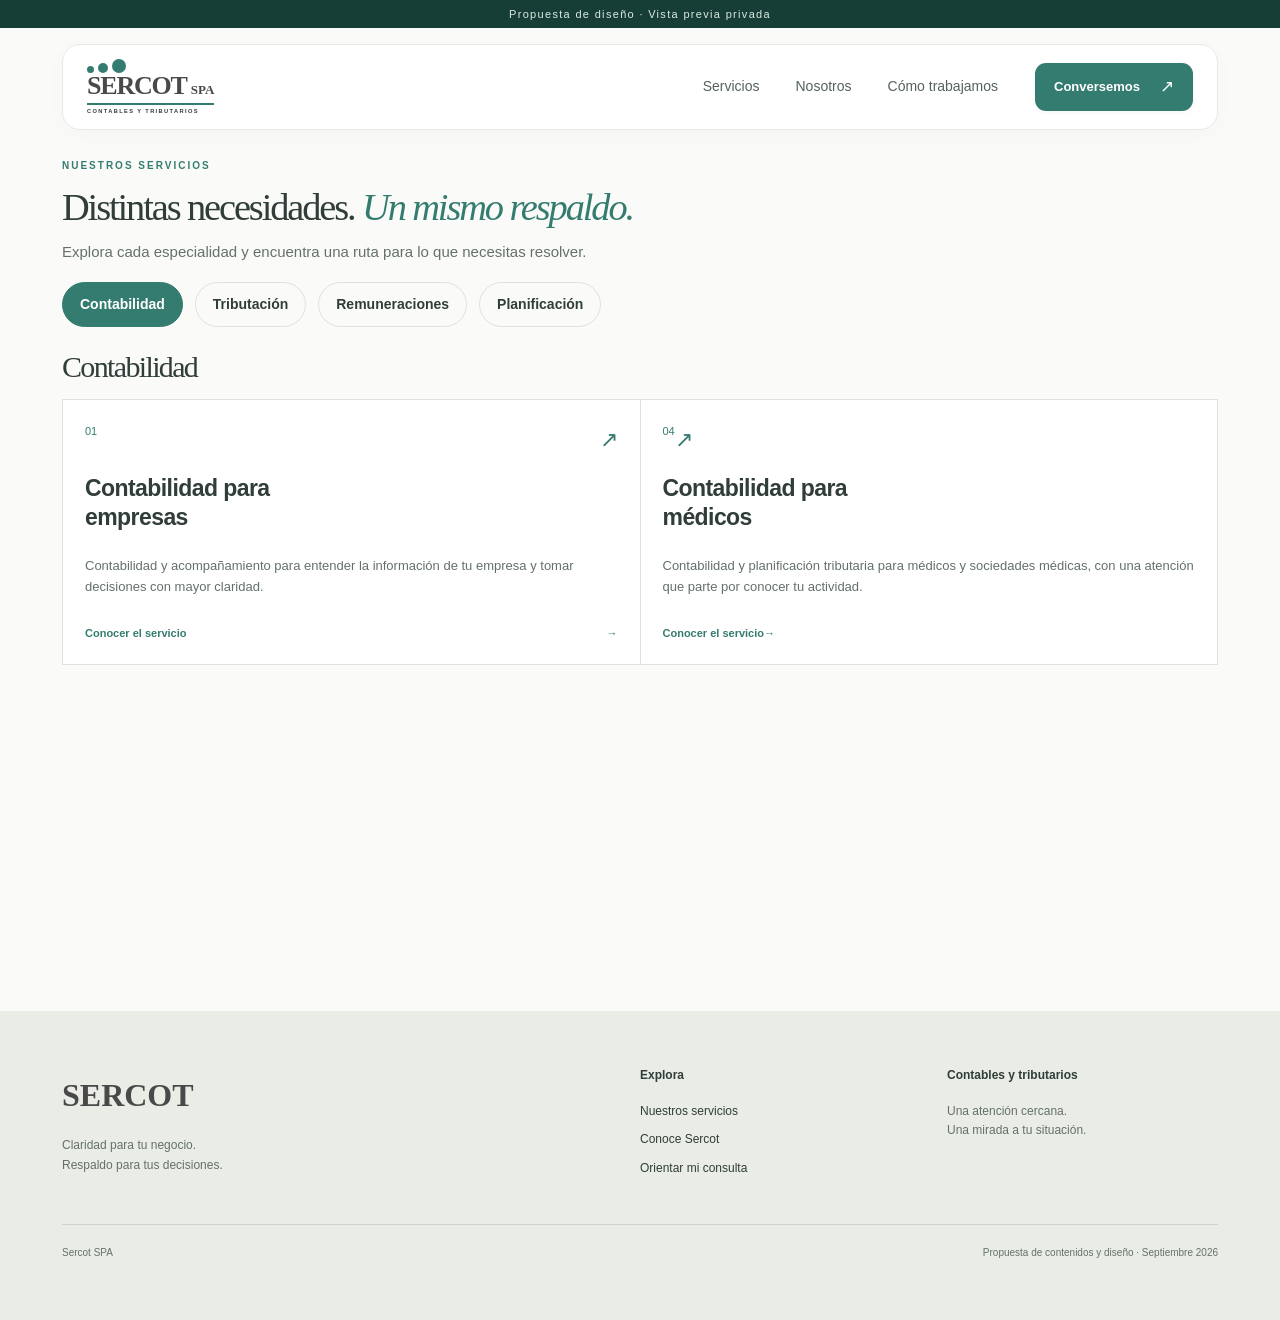
==== web/servicios/index.html @ 1aceff40 "Sitio Sercot SPA" ====
<!doctype html><html lang="es-CL"><head><meta charset="utf-8"><meta name="viewport" content="width=device-width,initial-scale=1"><meta name="robots" content="noindex,nofollow"><title>Servicios | Sercot</title><meta name="description" content="Explora los servicios contables y tributarios de Sercot para empresas, médicos y negocios de reciclaje."><meta name="theme-color" content="#357c70"><link rel="stylesheet" href="../assets/style.css?v=12"><script src="../assets/app.js?v=12" defer></script></head><body>
<a class="skip" href="#contenido">Saltar al contenido</a><div class="preview">Propuesta de diseño · Vista previa privada</div>
<header><a class="brand" href="../index.html" aria-label="Sercot, inicio"><span class="brand-dots" aria-hidden="true"><i></i><i></i><i></i></span><strong>SERCOT<span>SPA</span></strong><small>CONTABLES Y TRIBUTARIOS</small></a><button class="menu-toggle" aria-expanded="false" aria-controls="navigation">Menú <span>☰</span></button><nav id="navigation" aria-label="Navegación principal"><a href="../servicios/index.html">Servicios</a><a href="../nosotros.html">Nosotros</a><a href="../index.html#como-trabajamos">Cómo trabajamos</a><a class="button small" href="../contacto.html">Conversemos <span aria-hidden="true">↗</span></a></nav></header>
<main id="contenido"><section class="wrap section catalog-intro"><p class="eyebrow">NUESTROS SERVICIOS</p><h1>Distintas necesidades.<br><em>Un mismo respaldo.</em></h1><p class="lead narrow">Explora cada especialidad y encuentra una ruta para lo que necesitas resolver.</p><nav class="category-links" aria-label="Explorar por área"><a href="#contabilidad">Contabilidad</a><a href="#tributacion">Tributación</a><a href="#remuneraciones">Remuneraciones</a><a href="#planificacion">Planificación</a></nav></section><section class="wrap category-section" id="contabilidad"><h2>Contabilidad</h2><div class="service-grid"><a class="service-card" href="contabilidad-empresas.html"><span class="card-num">01 <span>↗</span></span><h3>Contabilidad para empresas</h3><p>Contabilidad y acompañamiento para entender la información de tu empresa y tomar decisiones con mayor claridad.</p><span class="card-link">Conocer el servicio <span>→</span></span></a><a class="service-card" href="contabilidad-medicos.html"><span class="card-num">04 <span>↗</span></span><h3>Contabilidad para médicos</h3><p>Contabilidad y planificación tributaria para médicos y sociedades médicas, con una atención que parte por conocer tu actividad.</p><span class="card-link">Conocer el servicio <span>→</span></span></a></div></section><section class="wrap category-section" id="tributacion"><h2>Tributación</h2><div class="service-grid"><a class="service-card" href="operacion-renta.html"><span class="card-num">03 <span>↗</span></span><h3>Operación renta</h3><p>Preparación y acompañamiento en el proceso anual de renta de empresas y socios.</p><span class="card-link">Conocer el servicio <span>→</span></span></a><a class="service-card" href="devolucion-iva-cambio-sujeto.html"><span class="card-num">05 <span>↗</span></span><h3>Devolución de IVA por cambio de sujeto</h3><p>Revisión de antecedentes y gestión de solicitudes de devolución de IVA por cambio de sujeto ante el SII.</p><span class="card-link">Conocer el servicio <span>→</span></span></a><a class="service-card" href="devolucion-iva-exportador.html"><span class="card-num">06 <span>↗</span></span><h3>Devolución de IVA exportador</h3><p>Acompañamiento especializado para evaluar y gestionar solicitudes de devolución de IVA exportador.</p><span class="card-link">Conocer el servicio <span>→</span></span></a><a class="service-card" href="asesoria-tributaria.html"><span class="card-num">09 <span>↗</span></span><h3>Asesoría tributaria puntual</h3><p>Una instancia para revisar tu situación, ordenar tus preguntas y entender las alternativas que conviene evaluar.</p><span class="card-link">Conocer el servicio <span>→</span></span></a></div></section><section class="wrap category-section" id="remuneraciones"><h2>Remuneraciones</h2><div class="service-grid"><a class="service-card" href="remuneraciones.html"><span class="card-num">02 <span>↗</span></span><h3>Remuneraciones y gestión laboral</h3><p>Acompañamiento en remuneraciones y documentación laboral para la operación de tu empresa.</p><span class="card-link">Conocer el servicio <span>→</span></span></a></div></section><section class="wrap category-section" id="planificacion"><h2>Planificación</h2><div class="service-grid"><a class="service-card" href="organizacion-societaria.html"><span class="card-num">07 <span>↗</span></span><h3>Organización societaria y patrimonial</h3><p>Análisis de los aspectos contables, societarios y tributarios de tus empresas y de su organización a futuro.</p><span class="card-link">Conocer el servicio <span>→</span></span></a><a class="service-card" href="creacion-empresas.html"><span class="card-num">08 <span>↗</span></span><h3>Creación de empresas</h3><p>Acompañamiento para elegir una estructura societaria y organizar las gestiones de puesta en marcha de tu empresa.</p><span class="card-link">Conocer el servicio <span>→</span></span></a><a class="service-card" href="asesoria-tributaria.html"><span class="card-num">09 <span>↗</span></span><h3>Asesoría tributaria puntual</h3><p>Una instancia para revisar tu situación, ordenar tus preguntas y entender las alternativas que conviene evaluar.</p><span class="card-link">Conocer el servicio <span>→</span></span></a></div></section></main><footer><div><span class="footer-brand">SERCOT</span><p>Claridad para tu negocio.<br>Respaldo para tus decisiones.</p></div><div><h2>Explora</h2><a href="../servicios/index.html">Nuestros servicios</a><a href="../nosotros.html">Conoce Sercot</a><a href="../contacto.html">Orientar mi consulta</a></div><div><h2>Contables y tributarios</h2><p>Una atención cercana.<br>Una mirada a tu situación.</p></div><div class="footer-bottom">Sercot SPA <span>Propuesta de contenidos y diseño · Septiembre 2026</span></div></footer></body></html>
---- web/assets/style.css ----
:root{--green:#357c70;--dark:#173e36;--ink:#303d38;--gray:#494949;--cream:#f6f5ef;--line:#dce3dc;--muted:#64716a}*{box-sizing:border-box}html{scroll-behavior:smooth;scroll-padding-top:110px}body{margin:0;background:#fafbf8;color:var(--ink);font-family:Arial,Helvetica,sans-serif;font-size:16px;line-height:1.65}a{color:inherit;text-decoration:none}button,select{font:inherit}button,a,select,summary{touch-action:manipulation}a:focus-visible,button:focus-visible,summary:focus-visible,select:focus-visible{outline:3px solid #b68b3e;outline-offset:5px}img{display:block;max-width:100%;object-fit:cover}h1,h2,h3,p{margin-top:0}h1,h2{font-family:Georgia,'Times New Roman',serif;font-weight:400;letter-spacing:-.055em;line-height:1.06}h1{font-size:clamp(44px,5.5vw,79px);margin-bottom:28px}h2{font-size:clamp(35px,3.8vw,54px);margin-bottom:24px}h3{font-size:23px;letter-spacing:-.025em;line-height:1.25}em{font-weight:400;color:var(--green)}.wrap{max-width:1240px;margin:auto;padding-left:42px;padding-right:42px}.preview{background:var(--dark);color:#dceae2;font-size:11px;text-align:center;padding:5px;letter-spacing:.12em}.skip{position:absolute;top:-100px;left:20px;background:white;padding:16px;z-index:20}.skip:focus{top:10px}header{max-width:1360px;margin:auto;display:flex;align-items:center;justify-content:space-between;gap:24px;padding:24px 52px;border-bottom:1px solid var(--line)}.brand{display:block;position:relative;padding-top:18px;line-height:1}.brand strong{font-family:Georgia,serif;color:var(--gray);font-size:32px;letter-spacing:-1.5px}.brand strong span{font-size:16px;letter-spacing:0;margin-left:5px}.brand small{display:block;font-size:7px;font-weight:bold;letter-spacing:1.7px;margin-top:6px;border-top:3px solid var(--green);padding-top:5px}.brand-dots{position:absolute;top:0;display:flex;gap:5px;align-items:flex-end;height:17px}.brand-dots i{width:9px;height:9px;border-radius:50%;background:var(--green)}.brand-dots i:nth-child(2){width:13px;height:13px}.brand-dots i:nth-child(3){width:17px;height:17px}nav{display:flex;align-items:center;gap:32px;font-size:13px;font-weight:600}header nav>a:not(.button):hover,.text-link:hover{color:var(--green)}.button{display:inline-flex;align-items:center;justify-content:center;gap:24px;background:var(--green);color:white;border:1px solid transparent;border-radius:3px;padding:16px 22px;font-size:13px;font-weight:600;cursor:pointer;transition:background .2s,transform .2s}.button:hover{background:var(--dark);transform:translateY(-1px)}.button.small{padding:12px 18px}.menu-toggle{display:none}.hero{display:grid;grid-template-columns:1fr 1fr;gap:60px;padding-top:64px;padding-bottom:76px;align-items:center}.eyebrow{font-size:10px;font-weight:700;color:var(--green);letter-spacing:2px;margin-bottom:26px}.lead{font-size:17px;line-height:1.8;color:var(--muted);max-width:490px}.actions{display:flex;align-items:center;gap:24px;margin-top:32px}.text-link{font-size:13px;font-weight:700;border-bottom:1px solid var(--green);padding-bottom:5px}.hero-foot{font-size:9px;letter-spacing:1.5px;color:var(--muted);margin:40px 0 0}.hero-visual{position:relative;padding:0 0 28px 0}.hero-visual>img{width:100%;height:565px;border-radius:140px 3px 3px 3px;object-position:50% 50%;filter:saturate(.8)}.image-label{position:absolute;top:24px;right:18px;background:#fffdf6eb;padding:8px 13px;font-size:10px;border-radius:24px;display:flex;align-items:center;gap:7px}.dot{width:6px;height:6px;border-radius:50%;background:var(--green)}.visual-note{position:absolute;bottom:0;left:-26px;background:var(--dark);padding:23px 32px;color:white;box-shadow:0 12px 30px #18352c14;min-width:260px}.visual-note span{display:block;font-size:12px;color:#c4d9cb}.visual-note strong{font-family:Georgia,serif;font-size:27px;font-weight:400}.value-strip{border-top:1px solid var(--line);border-bottom:1px solid var(--line);display:flex;justify-content:space-evenly;gap:20px;padding:22px 30px;font-size:12px;color:var(--muted);letter-spacing:1px}.section{padding-top:88px;padding-bottom:88px}.section-head{display:flex;justify-content:space-between;align-items:end;margin-bottom:40px;gap:50px}.section-head>p{max-width:355px;color:var(--muted);font-size:15px}.section-head h2{margin-bottom:0}.service-grid{display:grid;grid-template-columns:repeat(3,1fr);border-left:1px solid var(--line);border-top:1px solid var(--line)}.service-card{padding:28px;border-right:1px solid var(--line);border-bottom:1px solid var(--line);display:flex;flex-direction:column;min-height:310px;background:#fff;transition:background .2s}.service-card:hover{background:#eef3ed}.card-num{display:flex;justify-content:space-between;color:var(--green);font-size:11px;margin-bottom:37px}.card-num>span{font-size:22px}.service-card h3{max-width:260px;font-size:23px}.service-card p{font-size:13px;color:var(--muted);margin-bottom:26px}.card-link{margin-top:auto;font-size:11px;font-weight:bold;color:var(--green);display:flex;justify-content:space-between}.approach{background:var(--dark);color:#fff;padding:80px 0}.approach-grid{display:grid;grid-template-columns:1fr 1fr;gap:90px}.approach .eyebrow{color:#bed3ad}.approach em{color:#b8d3b2}.approach p{color:#c2d2ca;font-size:14px}.approach .light{background:#e6ebd9;color:var(--dark);margin-top:20px}.steps{list-style:none;padding:0;margin:0}.steps li{display:flex;gap:28px;border-bottom:1px solid #48665b;padding:20px 0}.steps li>span{color:#9dba9d;font-size:12px;padding-top:3px}.steps h3{font-size:20px;margin-bottom:8px}.steps p{margin-bottom:8px}.about-teaser{display:grid;grid-template-columns:1fr 1fr;gap:70px;align-items:center}.about-teaser img{height:420px;width:100%;border-radius:3px}.about-teaser p:not(.eyebrow){color:var(--muted);font-size:15px}.closing{text-align:center;background:#edf1e7;padding-top:65px;padding-bottom:65px;margin-bottom:80px}.closing h2{max-width:700px;margin-left:auto;margin-right:auto}.closing .button{margin-top:12px}footer{background:#e9ede6;padding:58px max(42px,calc((100% - 1156px)/2));display:grid;grid-template-columns:2fr 1fr 1fr;gap:36px}.footer-brand{font-family:Georgia,serif;font-size:32px;color:var(--gray);font-weight:bold}.footer-bottom{grid-column:1/-1;border-top:1px solid #ccd6cd;padding-top:20px;display:flex;justify-content:space-between;font-size:10px;color:var(--muted)}footer h2{font-family:Arial,sans-serif;font-size:12px;letter-spacing:0;font-weight:bold;margin-bottom:20px}footer a{display:block;margin-bottom:9px;font-size:12px}footer p{font-size:12px;color:var(--muted);margin-top:14px}.narrow{max-width:700px;margin-bottom:45px}.service-hero{padding-top:35px;padding-bottom:80px;border-bottom:1px solid var(--line)}.breadcrumb{display:block;font-size:11px;color:var(--muted);margin-bottom:55px}.service-hero h1{max-width:920px}.service-hero .lead{max-width:660px}.service-hero .button{margin-top:20px}.service-details{display:grid;grid-template-columns:1.4fr 1fr;gap:90px;padding-top:75px}.checklist{list-style:none;padding:0}.checklist li{padding:17px 0;border-bottom:1px solid var(--line);font-size:15px;display:flex;gap:20px}.checklist span{color:var(--green)}aside{background:#edf1e7;padding:36px;align-self:start}aside p{font-size:14px;color:var(--muted)}aside h3{font-family:Georgia,serif;font-size:29px;font-weight:400}.aside-note{border-top:1px solid #cbd7c9;padding-top:20px;font-size:12px}.faq{max-width:950px}details{border-top:1px solid var(--line);border-bottom:1px solid var(--line);padding:22px 0}summary{cursor:pointer;font-weight:600;padding-right:20px}details p{margin:20px 0 0;color:var(--muted)}.related{padding-top:0}.related-grid{display:grid;grid-template-columns:1fr 1fr;gap:22px}.related-grid a{border:1px solid var(--line);padding:28px}.related-grid span{color:var(--green);font-size:13px}.about-wide{width:100%;height:530px;object-position:50% 40%;margin-top:50px}.about-columns{display:grid;grid-template-columns:1fr 1fr;gap:60px;padding-top:0}.about-columns p{color:var(--muted)}.contact-grid{display:grid;grid-template-columns:1fr 1fr;gap:70px;align-items:start;min-height:660px}.contact-note{border-left:2px solid var(--green);padding-left:20px;margin-top:35px;max-width:450px}.contact-note strong{font-size:12px}.contact-note p{font-size:12px;color:var(--muted)}.guide{background:white;border:1px solid var(--line);padding:38px}.guide-label{font-size:10px;color:var(--green);letter-spacing:1.5px}.guide h2{font-size:35px;margin-top:25px}.guide label{display:block;font-size:12px;font-weight:600;margin-bottom:8px}.guide select{width:100%;padding:14px 10px;background:#fafbf8;border:1px solid #b6c9be;border-radius:3px;font-size:13px;min-height:48px}.guide button{width:100%;margin-top:18px}.guide-foot{font-size:11px;color:var(--muted);margin-top:20px;margin-bottom:0}#guide-result:not(:empty){padding:20px;background:#edf1e7;margin-top:24px;font-size:14px}#guide-result a{display:block;text-decoration:underline;color:var(--green);margin-top:12px}#guide-result p{margin-bottom:0}#guide-result h3{font-size:19px}
@media(min-width:1100px){.service-grid>.service-card:last-child{grid-column:span 3;min-height:210px;display:grid;grid-template-columns:65px 1fr 1fr;gap:25px;align-items:start}.service-card:last-child .card-link{grid-column:2/4;max-width:240px;width:100%}}
@media(max-width:900px){header{padding:22px 28px}nav{gap:17px}.wrap{padding-left:28px;padding-right:28px}.hero{gap:32px}.hero-visual>img{height:490px}.actions{flex-wrap:wrap}.service-grid{grid-template-columns:repeat(2,1fr)}.approach-grid{gap:45px}.about-teaser{gap:40px}.contact-grid{gap:35px}.service-details{gap:40px}.visual-note{left:-10px;min-width:230px}}
@media(max-width:650px){html{scroll-padding-top:20px}header{position:relative;padding:18px 22px}.preview{font-size:9px}.brand strong{font-size:28px}.brand small{font-size:6px}.menu-toggle{display:flex;gap:12px;align-items:center;background:transparent;border:1px solid var(--line);padding:10px 13px;font-size:12px}nav{display:none;position:absolute;top:100%;left:0;right:0;z-index:10;background:#fafbf8;padding:24px;border-bottom:1px solid var(--line);box-shadow:0 15px 20px #173e3610}nav.open{display:flex;flex-direction:column;align-items:stretch;gap:20px}.wrap{padding-left:23px;padding-right:23px}.hero{grid-template-columns:1fr;padding-top:42px;padding-bottom:45px;gap:32px}.hero h1{font-size:57px}.eyebrow{font-size:9px;letter-spacing:1.6px;margin-bottom:22px}.lead{font-size:15px}.hero-foot{margin-top:25px}.hero-visual{padding-bottom:24px}.hero-visual>img{height:390px;border-radius:95px 3px 3px 3px;object-position:50% 45%}.visual-note{left:12px;padding:17px 23px}.visual-note strong{font-size:25px}.image-label{right:10px;top:15px;font-size:9px}.value-strip{display:grid;grid-template-columns:1fr 1fr;text-align:center;gap:13px;font-size:10px}.section{padding-top:56px;padding-bottom:56px}.section-head{display:block;margin-bottom:30px}.section-head>p{margin-top:24px}.service-grid{grid-template-columns:1fr}.service-card{min-height:260px;padding:24px}.card-num{margin-bottom:23px}.service-card h3{max-width:none}.approach{padding:55px 0}.approach-grid,.about-teaser,.service-details,.about-columns,.contact-grid{grid-template-columns:1fr;gap:36px}.about-teaser img{height:310px}.closing{margin:0 16px 55px;padding:43px 22px}footer{padding:40px 23px;grid-template-columns:1fr 1fr;gap:30px}footer>div:first-child{grid-column:1/-1}.footer-bottom{display:block}.footer-bottom span{display:block;margin-top:10px}.service-hero{padding-top:25px;padding-bottom:45px}.breadcrumb{margin-bottom:34px;font-size:10px}.service-hero h1{font-size:46px}.service-details{padding-top:45px}.related-grid{grid-template-columns:1fr}.about-wide{height:330px;margin-top:30px}.about-columns{padding-top:0}.contact-grid h1{font-size:49px}.guide{padding:25px}.guide h2{font-size:32px}.contact-grid{padding-bottom:60px}.actions{gap:20px}.button{padding:15px 18px}.related{padding-top:0}}
@media(prefers-reduced-motion:reduce){html{scroll-behavior:auto}*{transition:none!important}}

/* Compact navigation proposal: shared across the site. */
header{position:sticky;top:12px;z-index:15;max-width:1156px;min-height:84px;margin:16px auto 0;padding:14px 24px;gap:28px;background:rgba(255,255,255,.94);backdrop-filter:blur(16px);border:1px solid #e4eae4;border-radius:18px;box-shadow:0 4px 20px #173e3606;font-family:'Segoe UI',Arial,sans-serif}
header .brand{flex-shrink:0;padding-top:14px}
header .brand strong{font-size:26px;letter-spacing:-1.2px}
header .brand strong span{font-size:13px;margin-left:4px}
header .brand small{font-size:5.7px;letter-spacing:1.38px;margin-top:4px;border-top-width:2px;padding-top:4px}
header .brand-dots{height:14px;gap:4px}
header .brand-dots i{width:7px;height:7px}
header .brand-dots i:nth-child(2){width:10px;height:10px}
header .brand-dots i:nth-child(3){width:14px;height:14px}
header nav{gap:6px;font-size:14px;font-weight:500;line-height:1.4}
header nav>a:not(.button){padding:12px 15px;border-radius:10px;color:#55635c;transition:background .18s,color .18s}
header nav>a:not(.button):hover,header nav>a[aria-current="page"]{background:#f0f5ef;color:#245d52}
header nav .button.small{min-height:44px;padding:11px 18px;margin-left:16px;border-radius:11px;font-size:13px;font-weight:600;gap:20px;box-shadow:0 2px 4px #173e360a}
header nav .button span{font-size:17px;font-weight:400}
@media(max-width:1200px){header{margin-left:28px;margin-right:28px}}
@media(max-width:850px){header{padding:13px 18px;gap:16px}header nav{gap:0;font-size:12px}header nav>a:not(.button){padding:12px 10px}header nav .button.small{margin-left:8px;padding:11px 13px;gap:12px}}
@media(max-width:700px){header{top:8px;min-height:74px;margin:10px 14px 0;padding:11px 15px;border-radius:15px;gap:14px}header .menu-toggle{display:flex;align-items:center;gap:12px;min-height:44px;border:1px solid #e1e8df;border-radius:10px;padding:9px 13px;background:#f7f9f4;color:var(--dark);font-size:12px}header nav{display:none;position:absolute;top:calc(100% + 8px);left:0;right:0;padding:12px;background:#fff;border:1px solid #e4eae4;border-radius:15px;box-shadow:0 12px 28px #173e3612;font-size:14px}header nav.open{display:flex;flex-direction:column;align-items:stretch;gap:4px}header nav>a:not(.button){padding:14px}header nav .button.small{margin:6px 0 0;padding:13px 16px}.hero{padding-top:40px}}
/* Consultation journey: preserve the selected service and move forward. */
[hidden]{display:none!important}.journey-steps{font-size:11px;color:var(--green);letter-spacing:.2px;padding-bottom:16px;border-bottom:1px solid var(--line);margin-bottom:22px}.guide #guide-result:not(:empty){background:transparent;padding:0;margin-top:22px}.chosen-service{padding:18px;background:#edf1e7;border-radius:10px;margin-bottom:26px}.chosen-service small,.consultation-summary small{display:block;font-size:9px;letter-spacing:1.2px;color:var(--green);margin-bottom:6px}.chosen-service strong{display:block;font-size:16px;line-height:1.4}.guide button.secondary-action{display:block;background:transparent;border:0;padding:5px 0;color:var(--green);width:auto;font-size:12px;text-decoration:underline;cursor:pointer;margin-top:12px}.guide .field-help{font-size:13px;color:var(--muted);margin-bottom:12px;line-height:1.6}.guide textarea{display:block;width:100%;resize:vertical;min-height:150px;border:1px solid #b6c9be;border-radius:8px;background:#fafbf8;padding:14px;font:inherit;font-size:14px;line-height:1.6;color:var(--ink)}.guide textarea:focus-visible{outline:3px solid #b68b3e;outline-offset:3px}.consultation-summary{padding:22px;border:1px solid var(--line);border-radius:10px}.consultation-summary p{white-space:pre-wrap;overflow-wrap:anywhere}.guide .delivery-note{font-size:12px;margin-top:20px;color:var(--muted)}.copy-status{font-size:12px;color:var(--green);margin-top:12px}
.guide input{display:block;width:100%;min-height:48px;border:1px solid #b6c9be;border-radius:8px;background:#fafbf8;padding:12px 14px;font:inherit;font-size:15px;color:var(--ink);margin-bottom:22px}.guide input:focus-visible{outline:3px solid #b68b3e;outline-offset:3px}.chosen-service p{font-size:13px;white-space:pre-wrap;overflow-wrap:anywhere;margin-top:12px}.journey-steps{line-height:1.8}
.guide .welcome-copy{font-size:15px;line-height:1.75;color:var(--muted);margin-bottom:26px}.situation-options{border:0;padding:0;margin:0 0 20px;min-width:0}.situation-options legend{font-weight:600;font-size:15px;margin-bottom:14px}.guide .situation-option{display:flex;align-items:center;gap:12px;border:1px solid #d6e1d7;border-radius:12px;padding:15px;margin-bottom:10px;cursor:pointer;font-weight:500;font-size:14px;transition:background .2s,border-color .2s;background:#fff}.guide .situation-option:hover{background:#f5f8f0;border-color:var(--green)}.guide .situation-option:has(input:checked){background:#edf4e9;border-color:var(--green);box-shadow:inset 0 0 0 1px var(--green)}.guide .situation-option input{width:17px;height:17px;min-height:0;padding:0;margin:0;flex-shrink:0;accent-color:var(--green)}.option-arrow{margin-left:auto;color:var(--green)}.situation-guidance:empty{display:none}.situation-guidance{border-left:3px solid var(--green);padding:12px 16px;background:#f3f6ee;font-size:13px;line-height:1.7;margin-bottom:25px}.guide:has(.welcome-copy) h2{font-size:32px;line-height:1.15;letter-spacing:-.035em}.guide:has(.welcome-copy) .chosen-service{padding:12px 16px}.guide:has(.welcome-copy) .chosen-service strong{font-size:13px}.guide:has(.welcome-copy) .field-help{display:none}.guide:has(.welcome-copy) textarea{min-height:100px}.guide:has(.welcome-copy) .guide-label{display:none}@media(max-width:650px){.guide:has(.welcome-copy) h2{font-size:29px}.guide .situation-option{padding:14px 12px;font-size:13px}}
.guide h2{scroll-margin-top:120px}
/* Explicit category navigation and hero action */
nav.value-strip{position:static;display:grid;grid-template-columns:repeat(4,1fr);gap:8px;padding:14px max(24px,calc((100% - 1156px)/2));background:transparent;box-shadow:none;font-size:14px;letter-spacing:0;font-weight:500}
.value-strip a{display:flex;align-items:center;justify-content:space-between;gap:12px;padding:16px;border-radius:10px;transition:background .2s,color .2s}
.value-strip a:hover,.value-strip a:focus-visible{background:#e8f0e9;color:var(--dark)}
.value-strip a span{color:var(--green)}
.visual-note-link{display:flex;justify-content:space-between;align-items:center;gap:24px;margin-top:15px;padding-top:12px;border-top:1px solid #718f81;font-size:13px;text-decoration:underline;text-underline-offset:4px}
.visual-note-link:hover{color:#d8edc9}.visual-note-link span{font-size:18px;color:inherit}
nav.category-links{position:static;display:flex;flex-wrap:wrap;gap:12px;background:transparent;box-shadow:none;padding:0;border:0}
.category-links a{padding:10px 17px;border:1px solid var(--line);border-radius:24px;font-size:14px}.category-links a:hover{background:#e8f0e9}
.category-section{padding-bottom:64px;scroll-margin-top:120px}
@media(max-width:650px){nav.value-strip{grid-template-columns:1fr 1fr;padding:12px 16px;gap:4px;font-size:13px}.value-strip a{padding:13px 10px}.category-section{scroll-margin-top:30px}.category-links a{font-size:13px}}
.category-section[hidden]{display:none}
.category-links a[aria-current="true"]{background:var(--green);border-color:var(--green);color:white}
.category-links{scroll-margin-top:120px}

.need-options{display:grid;gap:12px}.need-options button{text-align:left;display:flex;justify-content:space-between;align-items:center;width:100%;margin:0;padding:18px;border:1px solid #cbd9cf;border-radius:12px;background:#fafbf8;color:#173e36;font:inherit;cursor:pointer}.need-options button:hover{background:#e8f0e9}.need-options small{display:block;font-size:12px;color:#64716a;margin-top:4px}.compare-link{display:block;margin-top:22px;text-decoration:underline;font-size:13px}

/* Keep the first service choices visible on arrival. */
.catalog-intro{padding-top:28px;padding-bottom:24px}.catalog-intro .eyebrow{margin-bottom:12px}.catalog-intro h1{font-size:clamp(30px,3vw,42px);line-height:1.12;margin-bottom:12px}.catalog-intro h1 br{display:none}.catalog-intro h1 em:before{content:" "}.catalog-intro .lead{font-size:15px;line-height:1.5;margin-bottom:18px;max-width:760px}.category-section h2{font-size:30px;margin-bottom:16px}.category-section .service-card{min-height:245px;padding:22px}.category-section .card-num{margin-bottom:16px}@media(max-width:650px){.catalog-intro{padding-top:24px;padding-bottom:20px}.catalog-intro h1{font-size:30px}.category-section .service-card{min-height:220px}}

.category-section .service-grid{grid-template-columns:repeat(2,minmax(0,1fr))}.category-section .service-grid>.service-card:last-child{grid-column:auto;display:flex;min-height:245px;gap:0}.category-section .service-card:last-child .card-link{max-width:none;width:auto}@media(max-width:650px){.category-section .service-grid{grid-template-columns:1fr}}

/* Preserve contrast in every category interaction state. */
nav.category-links>a[aria-current="true"],nav.category-links>a[aria-current="true"]:hover,nav.category-links>a[aria-current="true"]:focus-visible{color:#fff;background:#357c70;border-color:#357c70}
nav.category-links>a[aria-current="true"]:hover{background:#245d52;border-color:#245d52}
nav.category-links>a:not([aria-current="true"]):hover{color:#173e36;background:#e8f0e9}

/* Reserve the catalog area so shorter categories do not pull the page upward. */
.category-section{min-height:660px}.category-section .service-grid{grid-auto-rows:minmax(265px,auto)}
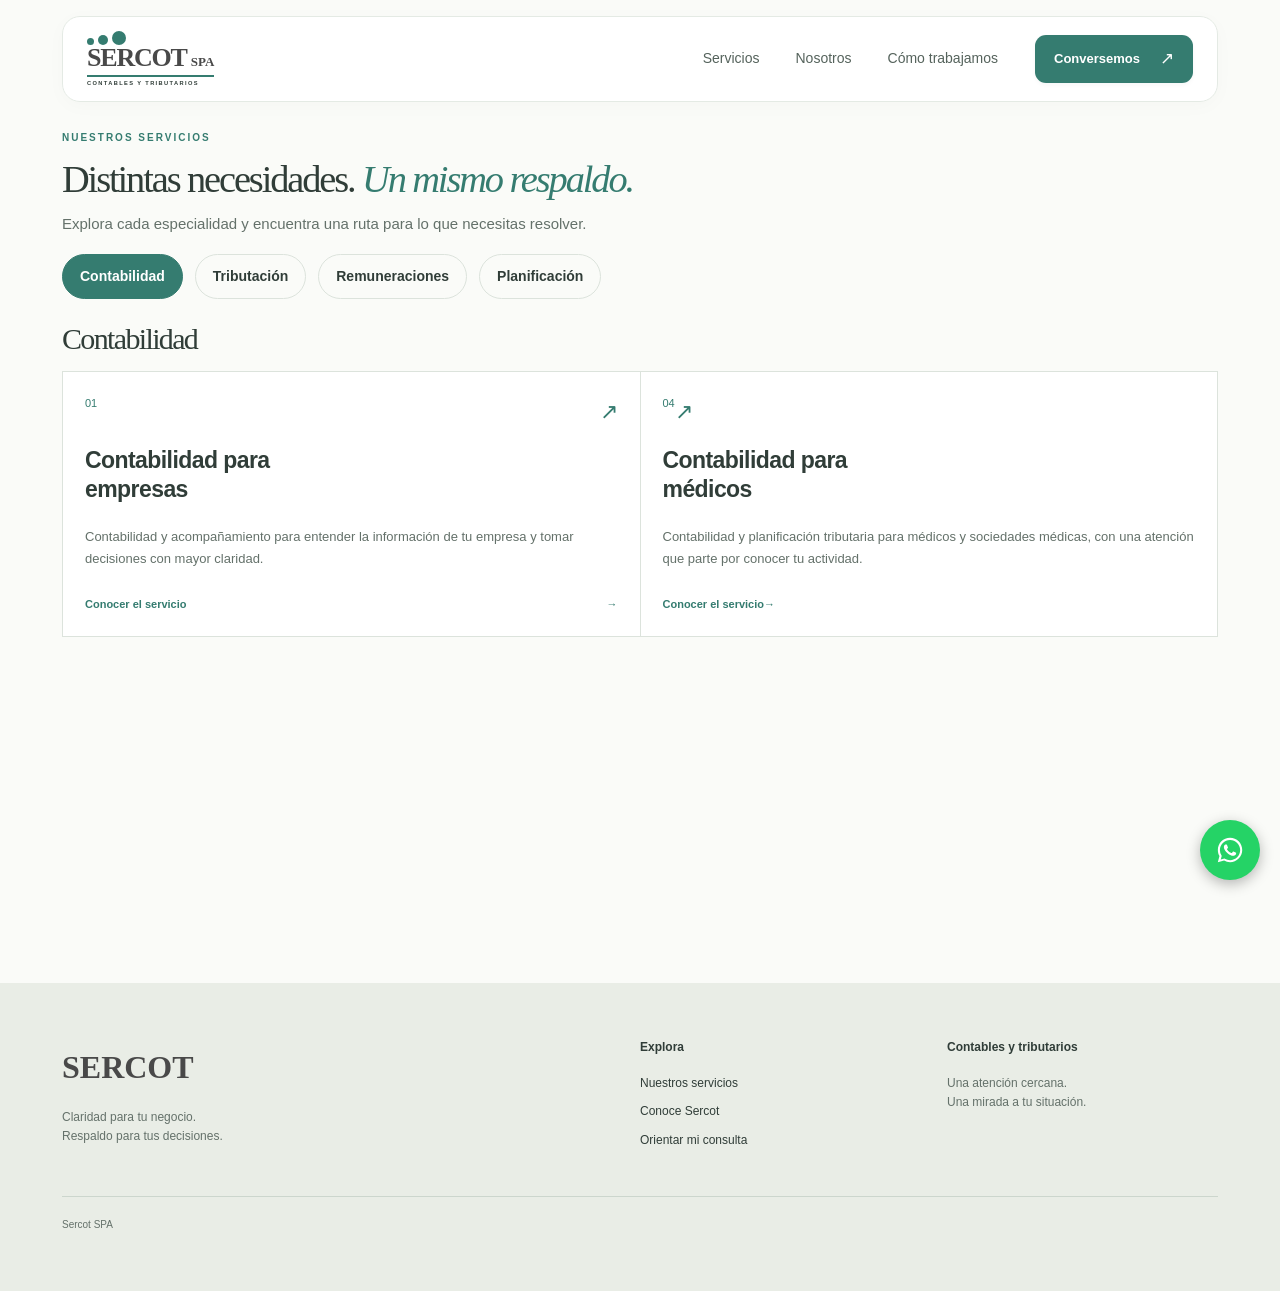
==== commit fb7c4073: "Versión final: sin noindex, WhatsApp, sitemap y robots Co-Authored-By: Claude Sonnet 5.5 <noreply@an" ====
--- a/web/servicios/index.html
+++ b/web/servicios/index.html
@@ -1,4 +1,4 @@
-<!doctype html><html lang="es-CL"><head><meta charset="utf-8"><meta name="viewport" content="width=device-width,initial-scale=1"><meta name="robots" content="noindex,nofollow"><title>Servicios | Sercot</title><meta name="description" content="Explora los servicios contables y tributarios de Sercot para empresas, médicos y negocios de reciclaje."><meta name="theme-color" content="#357c70"><link rel="stylesheet" href="../assets/style.css?v=12"><script src="../assets/app.js?v=12" defer></script></head><body>
-<a class="skip" href="#contenido">Saltar al contenido</a><div class="preview">Propuesta de diseño · Vista previa privada</div>
+<!doctype html><html lang="es-CL"><head><meta charset="utf-8"><meta name="viewport" content="width=device-width,initial-scale=1"><meta name="robots" content="index,follow"><link rel="canonical" href="https://sercot.cl/servicios/"><title>Servicios | Sercot</title><meta name="description" content="Explora los servicios contables y tributarios de Sercot para empresas, médicos y negocios de reciclaje."><meta name="theme-color" content="#357c70"><link rel="stylesheet" href="../assets/style.css?v=15"><script src="../assets/app.js?v=13" defer></script></head><body>
+<a class="skip" href="#contenido">Saltar al contenido</a>
 <header><a class="brand" href="../index.html" aria-label="Sercot, inicio"><span class="brand-dots" aria-hidden="true"><i></i><i></i><i></i></span><strong>SERCOT<span>SPA</span></strong><small>CONTABLES Y TRIBUTARIOS</small></a><button class="menu-toggle" aria-expanded="false" aria-controls="navigation">Menú <span>☰</span></button><nav id="navigation" aria-label="Navegación principal"><a href="../servicios/index.html">Servicios</a><a href="../nosotros.html">Nosotros</a><a href="../index.html#como-trabajamos">Cómo trabajamos</a><a class="button small" href="../contacto.html">Conversemos <span aria-hidden="true">↗</span></a></nav></header>
-<main id="contenido"><section class="wrap section catalog-intro"><p class="eyebrow">NUESTROS SERVICIOS</p><h1>Distintas necesidades.<br><em>Un mismo respaldo.</em></h1><p class="lead narrow">Explora cada especialidad y encuentra una ruta para lo que necesitas resolver.</p><nav class="category-links" aria-label="Explorar por área"><a href="#contabilidad">Contabilidad</a><a href="#tributacion">Tributación</a><a href="#remuneraciones">Remuneraciones</a><a href="#planificacion">Planificación</a></nav></section><section class="wrap category-section" id="contabilidad"><h2>Contabilidad</h2><div class="service-grid"><a class="service-card" href="contabilidad-empresas.html"><span class="card-num">01 <span>↗</span></span><h3>Contabilidad para empresas</h3><p>Contabilidad y acompañamiento para entender la información de tu empresa y tomar decisiones con mayor claridad.</p><span class="card-link">Conocer el servicio <span>→</span></span></a><a class="service-card" href="contabilidad-medicos.html"><span class="card-num">04 <span>↗</span></span><h3>Contabilidad para médicos</h3><p>Contabilidad y planificación tributaria para médicos y sociedades médicas, con una atención que parte por conocer tu actividad.</p><span class="card-link">Conocer el servicio <span>→</span></span></a></div></section><section class="wrap category-section" id="tributacion"><h2>Tributación</h2><div class="service-grid"><a class="service-card" href="operacion-renta.html"><span class="card-num">03 <span>↗</span></span><h3>Operación renta</h3><p>Preparación y acompañamiento en el proceso anual de renta de empresas y socios.</p><span class="card-link">Conocer el servicio <span>→</span></span></a><a class="service-card" href="devolucion-iva-cambio-sujeto.html"><span class="card-num">05 <span>↗</span></span><h3>Devolución de IVA por cambio de sujeto</h3><p>Revisión de antecedentes y gestión de solicitudes de devolución de IVA por cambio de sujeto ante el SII.</p><span class="card-link">Conocer el servicio <span>→</span></span></a><a class="service-card" href="devolucion-iva-exportador.html"><span class="card-num">06 <span>↗</span></span><h3>Devolución de IVA exportador</h3><p>Acompañamiento especializado para evaluar y gestionar solicitudes de devolución de IVA exportador.</p><span class="card-link">Conocer el servicio <span>→</span></span></a><a class="service-card" href="asesoria-tributaria.html"><span class="card-num">09 <span>↗</span></span><h3>Asesoría tributaria puntual</h3><p>Una instancia para revisar tu situación, ordenar tus preguntas y entender las alternativas que conviene evaluar.</p><span class="card-link">Conocer el servicio <span>→</span></span></a></div></section><section class="wrap category-section" id="remuneraciones"><h2>Remuneraciones</h2><div class="service-grid"><a class="service-card" href="remuneraciones.html"><span class="card-num">02 <span>↗</span></span><h3>Remuneraciones y gestión laboral</h3><p>Acompañamiento en remuneraciones y documentación laboral para la operación de tu empresa.</p><span class="card-link">Conocer el servicio <span>→</span></span></a></div></section><section class="wrap category-section" id="planificacion"><h2>Planificación</h2><div class="service-grid"><a class="service-card" href="organizacion-societaria.html"><span class="card-num">07 <span>↗</span></span><h3>Organización societaria y patrimonial</h3><p>Análisis de los aspectos contables, societarios y tributarios de tus empresas y de su organización a futuro.</p><span class="card-link">Conocer el servicio <span>→</span></span></a><a class="service-card" href="creacion-empresas.html"><span class="card-num">08 <span>↗</span></span><h3>Creación de empresas</h3><p>Acompañamiento para elegir una estructura societaria y organizar las gestiones de puesta en marcha de tu empresa.</p><span class="card-link">Conocer el servicio <span>→</span></span></a><a class="service-card" href="asesoria-tributaria.html"><span class="card-num">09 <span>↗</span></span><h3>Asesoría tributaria puntual</h3><p>Una instancia para revisar tu situación, ordenar tus preguntas y entender las alternativas que conviene evaluar.</p><span class="card-link">Conocer el servicio <span>→</span></span></a></div></section></main><footer><div><span class="footer-brand">SERCOT</span><p>Claridad para tu negocio.<br>Respaldo para tus decisiones.</p></div><div><h2>Explora</h2><a href="../servicios/index.html">Nuestros servicios</a><a href="../nosotros.html">Conoce Sercot</a><a href="../contacto.html">Orientar mi consulta</a></div><div><h2>Contables y tributarios</h2><p>Una atención cercana.<br>Una mirada a tu situación.</p></div><div class="footer-bottom">Sercot SPA <span>Propuesta de contenidos y diseño · Septiembre 2026</span></div></footer></body></html>+<main id="contenido"><section class="wrap section catalog-intro"><p class="eyebrow">NUESTROS SERVICIOS</p><h1>Distintas necesidades.<br><em>Un mismo respaldo.</em></h1><p class="lead narrow">Explora cada especialidad y encuentra una ruta para lo que necesitas resolver.</p><nav class="category-links" aria-label="Explorar por área"><a href="#contabilidad">Contabilidad</a><a href="#tributacion">Tributación</a><a href="#remuneraciones">Remuneraciones</a><a href="#planificacion">Planificación</a></nav></section><section class="wrap category-section" id="contabilidad"><h2>Contabilidad</h2><div class="service-grid"><a class="service-card" href="contabilidad-empresas.html"><span class="card-num">01 <span>↗</span></span><h3>Contabilidad para empresas</h3><p>Contabilidad y acompañamiento para entender la información de tu empresa y tomar decisiones con mayor claridad.</p><span class="card-link">Conocer el servicio <span>→</span></span></a><a class="service-card" href="contabilidad-medicos.html"><span class="card-num">04 <span>↗</span></span><h3>Contabilidad para médicos</h3><p>Contabilidad y planificación tributaria para médicos y sociedades médicas, con una atención que parte por conocer tu actividad.</p><span class="card-link">Conocer el servicio <span>→</span></span></a></div></section><section class="wrap category-section" id="tributacion"><h2>Tributación</h2><div class="service-grid"><a class="service-card" href="operacion-renta.html"><span class="card-num">03 <span>↗</span></span><h3>Operación renta</h3><p>Preparación y acompañamiento en el proceso anual de renta de empresas y socios.</p><span class="card-link">Conocer el servicio <span>→</span></span></a><a class="service-card" href="devolucion-iva-cambio-sujeto.html"><span class="card-num">05 <span>↗</span></span><h3>Devolución de IVA por cambio de sujeto</h3><p>Revisión de antecedentes y gestión de solicitudes de devolución de IVA por cambio de sujeto ante el SII.</p><span class="card-link">Conocer el servicio <span>→</span></span></a><a class="service-card" href="devolucion-iva-exportador.html"><span class="card-num">06 <span>↗</span></span><h3>Devolución de IVA exportador</h3><p>Acompañamiento especializado para evaluar y gestionar solicitudes de devolución de IVA exportador.</p><span class="card-link">Conocer el servicio <span>→</span></span></a><a class="service-card" href="asesoria-tributaria.html"><span class="card-num">09 <span>↗</span></span><h3>Asesoría tributaria puntual</h3><p>Una instancia para revisar tu situación, ordenar tus preguntas y entender las alternativas que conviene evaluar.</p><span class="card-link">Conocer el servicio <span>→</span></span></a></div></section><section class="wrap category-section" id="remuneraciones"><h2>Remuneraciones</h2><div class="service-grid"><a class="service-card" href="remuneraciones.html"><span class="card-num">02 <span>↗</span></span><h3>Remuneraciones y gestión laboral</h3><p>Acompañamiento en remuneraciones y documentación laboral para la operación de tu empresa.</p><span class="card-link">Conocer el servicio <span>→</span></span></a></div></section><section class="wrap category-section" id="planificacion"><h2>Planificación</h2><div class="service-grid"><a class="service-card" href="organizacion-societaria.html"><span class="card-num">07 <span>↗</span></span><h3>Organización societaria y patrimonial</h3><p>Análisis de los aspectos contables, societarios y tributarios de tus empresas y de su organización a futuro.</p><span class="card-link">Conocer el servicio <span>→</span></span></a><a class="service-card" href="creacion-empresas.html"><span class="card-num">08 <span>↗</span></span><h3>Creación de empresas</h3><p>Acompañamiento para elegir una estructura societaria y organizar las gestiones de puesta en marcha de tu empresa.</p><span class="card-link">Conocer el servicio <span>→</span></span></a><a class="service-card" href="asesoria-tributaria.html"><span class="card-num">09 <span>↗</span></span><h3>Asesoría tributaria puntual</h3><p>Una instancia para revisar tu situación, ordenar tus preguntas y entender las alternativas que conviene evaluar.</p><span class="card-link">Conocer el servicio <span>→</span></span></a></div></section></main><footer><div><span class="footer-brand">SERCOT</span><p>Claridad para tu negocio.<br>Respaldo para tus decisiones.</p></div><div><h2>Explora</h2><a href="../servicios/index.html">Nuestros servicios</a><a href="../nosotros.html">Conoce Sercot</a><a href="../contacto.html">Orientar mi consulta</a></div><div><h2>Contables y tributarios</h2><p>Una atención cercana.<br>Una mirada a tu situación.</p></div><div class="footer-bottom">Sercot SPA</div></footer><a class="whatsapp-float" href="https://wa.me/56973082614?text=Hola%2C%20quiero%20consultar%20con%20Sercot" target="_blank" rel="noopener" aria-label="Escríbenos por WhatsApp"><svg viewBox="0 0 32 32" width="30" height="30" aria-hidden="true" focusable="false"><path fill="currentColor" d="M16.04 3C8.86 3 3.03 8.82 3.03 16c0 2.29.6 4.53 1.74 6.5L3 29l6.68-1.75A13 13 0 0 0 16.04 29C23.22 29 29.05 23.18 29.05 16S23.22 3 16.04 3Zm0 23.8c-1.95 0-3.86-.53-5.53-1.52l-.4-.24-3.96 1.04 1.06-3.86-.26-.4A10.77 10.77 0 0 1 5.24 16c0-5.96 4.85-10.8 10.8-10.8 5.96 0 10.8 4.84 10.8 10.8 0 5.95-4.84 10.8-10.8 10.8Zm5.92-8.08c-.32-.16-1.92-.95-2.22-1.06-.3-.1-.51-.16-.73.16-.22.32-.84 1.06-1.03 1.28-.19.21-.38.24-.7.08-.32-.16-1.37-.5-2.6-1.6-.96-.86-1.6-1.91-1.8-2.23-.19-.32-.02-.5.14-.66.15-.14.32-.38.48-.57.16-.19.21-.32.32-.54.1-.21.05-.4-.03-.56-.08-.16-.73-1.76-1-2.4-.26-.63-.53-.54-.73-.55h-.62c-.21 0-.56.08-.85.4-.29.32-1.12 1.1-1.12 2.68s1.15 3.1 1.31 3.32c.16.21 2.27 3.46 5.5 4.85.77.33 1.37.53 1.84.68.77.24 1.47.21 2.03.13.62-.09 1.92-.78 2.19-1.54.27-.75.27-1.4.19-1.54-.08-.13-.29-.21-.61-.37Z"/></svg></a></body></html>
--- a/web/assets/style.css
+++ b/web/assets/style.css
@@ -56,3 +56,10 @@
 
 /* Reserve the catalog area so shorter categories do not pull the page upward. */
 .category-section{min-height:660px}.category-section .service-grid{grid-auto-rows:minmax(265px,auto)}
+
+/* Botón flotante de WhatsApp, siempre visible en la esquina inferior derecha. */
+.whatsapp-float{position:fixed;right:20px;bottom:20px;z-index:30;display:flex;align-items:center;justify-content:center;width:60px;height:60px;border-radius:50%;background:#25d366;color:#fff;box-shadow:0 4px 14px rgba(0,0,0,.28);transition:transform .15s,box-shadow .15s}
+.whatsapp-float:hover{transform:scale(1.07);box-shadow:0 6px 18px rgba(0,0,0,.34)}
+.whatsapp-float:focus-visible{outline:3px solid #173e36;outline-offset:3px}
+@media(max-width:650px){.whatsapp-float{right:14px;bottom:14px;width:56px;height:56px}}
+@media(prefers-reduced-motion:reduce){.whatsapp-float{transition:none}}
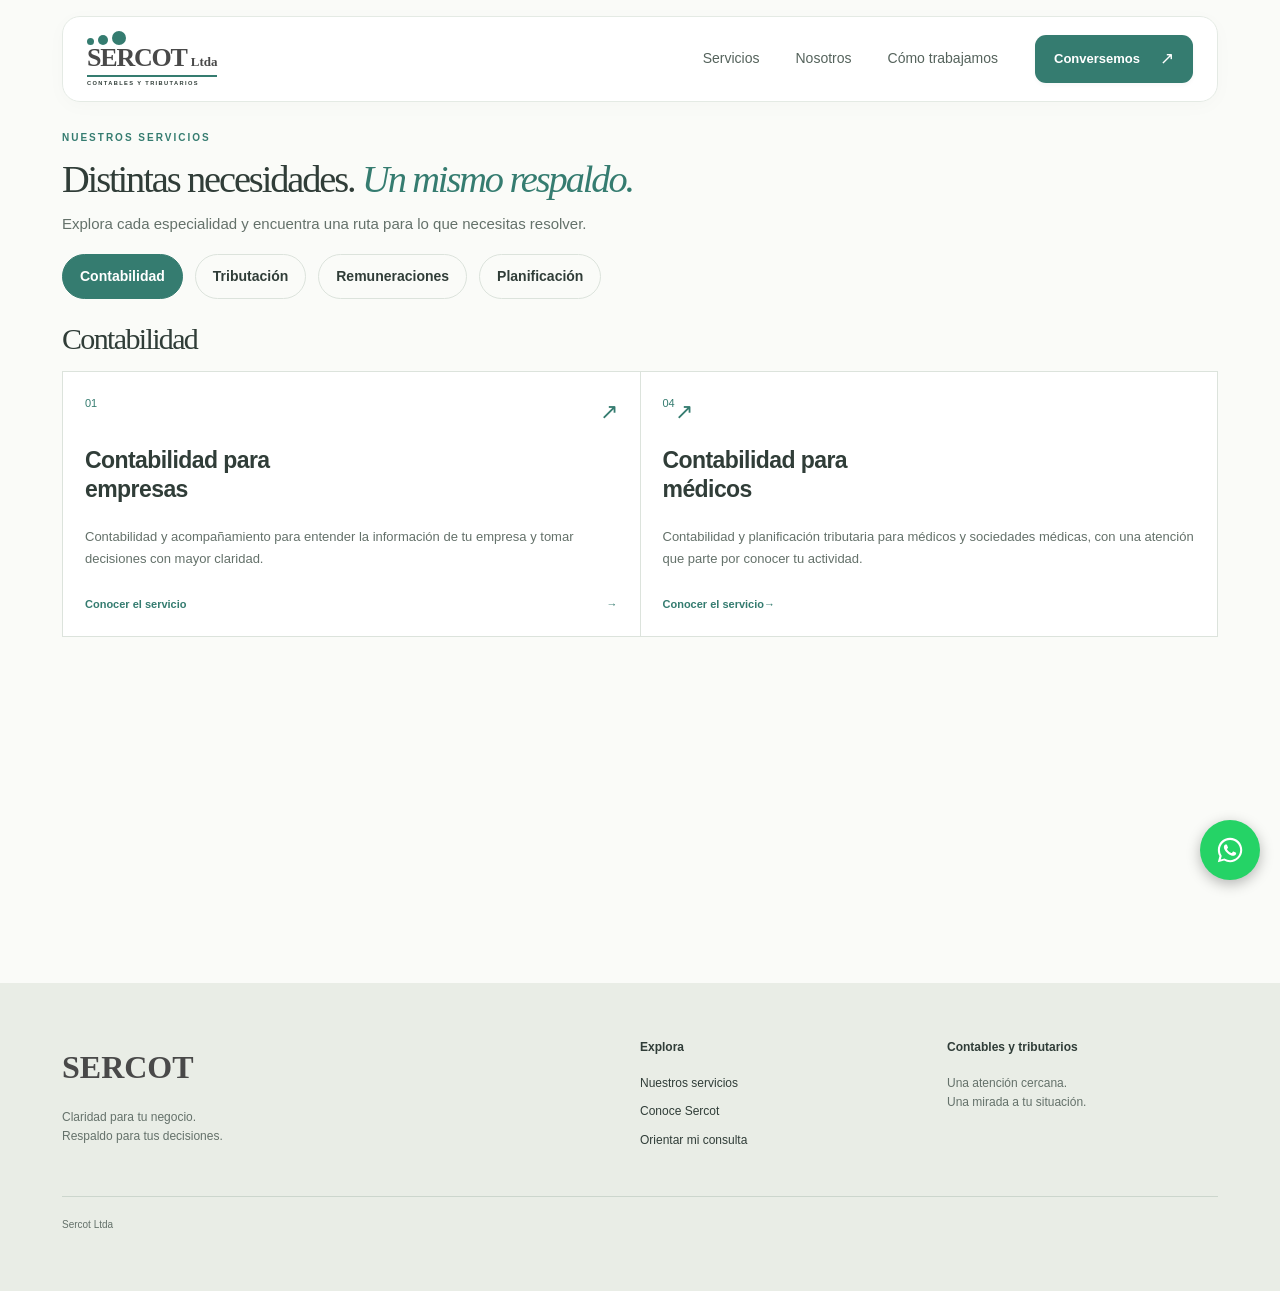
==== commit 16038b92: "Restaurar nombre Sercot Ltda Co-Authored-By: Claude Sonnet 5.5 <noreply@anthropic.com>" ====
--- a/web/servicios/index.html
+++ b/web/servicios/index.html
@@ -1,4 +1,4 @@
-<!doctype html><html lang="es-CL"><head><meta charset="utf-8"><meta name="viewport" content="width=device-width,initial-scale=1"><meta name="robots" content="index,follow"><link rel="canonical" href="https://sercot.cl/servicios/"><title>Servicios | Sercot</title><meta name="description" content="Explora los servicios contables y tributarios de Sercot para empresas, médicos y negocios de reciclaje."><meta name="theme-color" content="#357c70"><link rel="stylesheet" href="../assets/style.css?v=15"><script src="../assets/app.js?v=13" defer></script></head><body>
+<!doctype html><html lang="es-CL"><head><meta charset="utf-8"><meta name="viewport" content="width=device-width,initial-scale=1"><meta name="robots" content="index,follow"><link rel="canonical" href="https://sercot.cl/servicios/"><title>Servicios | Sercot</title><meta name="description" content="Explora los servicios contables y tributarios de Sercot para empresas, médicos y negocios de reciclaje."><meta name="theme-color" content="#357c70"><link rel="stylesheet" href="../assets/style.css?v=16"><script src="../assets/app.js?v=13" defer></script></head><body>
 <a class="skip" href="#contenido">Saltar al contenido</a>
-<header><a class="brand" href="../index.html" aria-label="Sercot, inicio"><span class="brand-dots" aria-hidden="true"><i></i><i></i><i></i></span><strong>SERCOT<span>SPA</span></strong><small>CONTABLES Y TRIBUTARIOS</small></a><button class="menu-toggle" aria-expanded="false" aria-controls="navigation">Menú <span>☰</span></button><nav id="navigation" aria-label="Navegación principal"><a href="../servicios/index.html">Servicios</a><a href="../nosotros.html">Nosotros</a><a href="../index.html#como-trabajamos">Cómo trabajamos</a><a class="button small" href="../contacto.html">Conversemos <span aria-hidden="true">↗</span></a></nav></header>
-<main id="contenido"><section class="wrap section catalog-intro"><p class="eyebrow">NUESTROS SERVICIOS</p><h1>Distintas necesidades.<br><em>Un mismo respaldo.</em></h1><p class="lead narrow">Explora cada especialidad y encuentra una ruta para lo que necesitas resolver.</p><nav class="category-links" aria-label="Explorar por área"><a href="#contabilidad">Contabilidad</a><a href="#tributacion">Tributación</a><a href="#remuneraciones">Remuneraciones</a><a href="#planificacion">Planificación</a></nav></section><section class="wrap category-section" id="contabilidad"><h2>Contabilidad</h2><div class="service-grid"><a class="service-card" href="contabilidad-empresas.html"><span class="card-num">01 <span>↗</span></span><h3>Contabilidad para empresas</h3><p>Contabilidad y acompañamiento para entender la información de tu empresa y tomar decisiones con mayor claridad.</p><span class="card-link">Conocer el servicio <span>→</span></span></a><a class="service-card" href="contabilidad-medicos.html"><span class="card-num">04 <span>↗</span></span><h3>Contabilidad para médicos</h3><p>Contabilidad y planificación tributaria para médicos y sociedades médicas, con una atención que parte por conocer tu actividad.</p><span class="card-link">Conocer el servicio <span>→</span></span></a></div></section><section class="wrap category-section" id="tributacion"><h2>Tributación</h2><div class="service-grid"><a class="service-card" href="operacion-renta.html"><span class="card-num">03 <span>↗</span></span><h3>Operación renta</h3><p>Preparación y acompañamiento en el proceso anual de renta de empresas y socios.</p><span class="card-link">Conocer el servicio <span>→</span></span></a><a class="service-card" href="devolucion-iva-cambio-sujeto.html"><span class="card-num">05 <span>↗</span></span><h3>Devolución de IVA por cambio de sujeto</h3><p>Revisión de antecedentes y gestión de solicitudes de devolución de IVA por cambio de sujeto ante el SII.</p><span class="card-link">Conocer el servicio <span>→</span></span></a><a class="service-card" href="devolucion-iva-exportador.html"><span class="card-num">06 <span>↗</span></span><h3>Devolución de IVA exportador</h3><p>Acompañamiento especializado para evaluar y gestionar solicitudes de devolución de IVA exportador.</p><span class="card-link">Conocer el servicio <span>→</span></span></a><a class="service-card" href="asesoria-tributaria.html"><span class="card-num">09 <span>↗</span></span><h3>Asesoría tributaria puntual</h3><p>Una instancia para revisar tu situación, ordenar tus preguntas y entender las alternativas que conviene evaluar.</p><span class="card-link">Conocer el servicio <span>→</span></span></a></div></section><section class="wrap category-section" id="remuneraciones"><h2>Remuneraciones</h2><div class="service-grid"><a class="service-card" href="remuneraciones.html"><span class="card-num">02 <span>↗</span></span><h3>Remuneraciones y gestión laboral</h3><p>Acompañamiento en remuneraciones y documentación laboral para la operación de tu empresa.</p><span class="card-link">Conocer el servicio <span>→</span></span></a></div></section><section class="wrap category-section" id="planificacion"><h2>Planificación</h2><div class="service-grid"><a class="service-card" href="organizacion-societaria.html"><span class="card-num">07 <span>↗</span></span><h3>Organización societaria y patrimonial</h3><p>Análisis de los aspectos contables, societarios y tributarios de tus empresas y de su organización a futuro.</p><span class="card-link">Conocer el servicio <span>→</span></span></a><a class="service-card" href="creacion-empresas.html"><span class="card-num">08 <span>↗</span></span><h3>Creación de empresas</h3><p>Acompañamiento para elegir una estructura societaria y organizar las gestiones de puesta en marcha de tu empresa.</p><span class="card-link">Conocer el servicio <span>→</span></span></a><a class="service-card" href="asesoria-tributaria.html"><span class="card-num">09 <span>↗</span></span><h3>Asesoría tributaria puntual</h3><p>Una instancia para revisar tu situación, ordenar tus preguntas y entender las alternativas que conviene evaluar.</p><span class="card-link">Conocer el servicio <span>→</span></span></a></div></section></main><footer><div><span class="footer-brand">SERCOT</span><p>Claridad para tu negocio.<br>Respaldo para tus decisiones.</p></div><div><h2>Explora</h2><a href="../servicios/index.html">Nuestros servicios</a><a href="../nosotros.html">Conoce Sercot</a><a href="../contacto.html">Orientar mi consulta</a></div><div><h2>Contables y tributarios</h2><p>Una atención cercana.<br>Una mirada a tu situación.</p></div><div class="footer-bottom">Sercot SPA</div></footer><a class="whatsapp-float" href="https://wa.me/56973082614?text=Hola%2C%20quiero%20consultar%20con%20Sercot" target="_blank" rel="noopener" aria-label="Escríbenos por WhatsApp"><svg viewBox="0 0 32 32" width="30" height="30" aria-hidden="true" focusable="false"><path fill="currentColor" d="M16.04 3C8.86 3 3.03 8.82 3.03 16c0 2.29.6 4.53 1.74 6.5L3 29l6.68-1.75A13 13 0 0 0 16.04 29C23.22 29 29.05 23.18 29.05 16S23.22 3 16.04 3Zm0 23.8c-1.95 0-3.86-.53-5.53-1.52l-.4-.24-3.96 1.04 1.06-3.86-.26-.4A10.77 10.77 0 0 1 5.24 16c0-5.96 4.85-10.8 10.8-10.8 5.96 0 10.8 4.84 10.8 10.8 0 5.95-4.84 10.8-10.8 10.8Zm5.92-8.08c-.32-.16-1.92-.95-2.22-1.06-.3-.1-.51-.16-.73.16-.22.32-.84 1.06-1.03 1.28-.19.21-.38.24-.7.08-.32-.16-1.37-.5-2.6-1.6-.96-.86-1.6-1.91-1.8-2.23-.19-.32-.02-.5.14-.66.15-.14.32-.38.48-.57.16-.19.21-.32.32-.54.1-.21.05-.4-.03-.56-.08-.16-.73-1.76-1-2.4-.26-.63-.53-.54-.73-.55h-.62c-.21 0-.56.08-.85.4-.29.32-1.12 1.1-1.12 2.68s1.15 3.1 1.31 3.32c.16.21 2.27 3.46 5.5 4.85.77.33 1.37.53 1.84.68.77.24 1.47.21 2.03.13.62-.09 1.92-.78 2.19-1.54.27-.75.27-1.4.19-1.54-.08-.13-.29-.21-.61-.37Z"/></svg></a></body></html>+<header><a class="brand" href="../index.html" aria-label="Sercot, inicio"><span class="brand-dots" aria-hidden="true"><i></i><i></i><i></i></span><strong>SERCOT<span>Ltda</span></strong><small>CONTABLES Y TRIBUTARIOS</small></a><button class="menu-toggle" aria-expanded="false" aria-controls="navigation">Menú <span>☰</span></button><nav id="navigation" aria-label="Navegación principal"><a href="../servicios/index.html">Servicios</a><a href="../nosotros.html">Nosotros</a><a href="../index.html#como-trabajamos">Cómo trabajamos</a><a class="button small" href="../contacto.html">Conversemos <span aria-hidden="true">↗</span></a></nav></header>
+<main id="contenido"><section class="wrap section catalog-intro"><p class="eyebrow">NUESTROS SERVICIOS</p><h1>Distintas necesidades.<br><em>Un mismo respaldo.</em></h1><p class="lead narrow">Explora cada especialidad y encuentra una ruta para lo que necesitas resolver.</p><nav class="category-links" aria-label="Explorar por área"><a href="#contabilidad">Contabilidad</a><a href="#tributacion">Tributación</a><a href="#remuneraciones">Remuneraciones</a><a href="#planificacion">Planificación</a></nav></section><section class="wrap category-section" id="contabilidad"><h2>Contabilidad</h2><div class="service-grid"><a class="service-card" href="contabilidad-empresas.html"><span class="card-num">01 <span>↗</span></span><h3>Contabilidad para empresas</h3><p>Contabilidad y acompañamiento para entender la información de tu empresa y tomar decisiones con mayor claridad.</p><span class="card-link">Conocer el servicio <span>→</span></span></a><a class="service-card" href="contabilidad-medicos.html"><span class="card-num">04 <span>↗</span></span><h3>Contabilidad para médicos</h3><p>Contabilidad y planificación tributaria para médicos y sociedades médicas, con una atención que parte por conocer tu actividad.</p><span class="card-link">Conocer el servicio <span>→</span></span></a></div></section><section class="wrap category-section" id="tributacion"><h2>Tributación</h2><div class="service-grid"><a class="service-card" href="operacion-renta.html"><span class="card-num">03 <span>↗</span></span><h3>Operación renta</h3><p>Preparación y acompañamiento en el proceso anual de renta de empresas y socios.</p><span class="card-link">Conocer el servicio <span>→</span></span></a><a class="service-card" href="devolucion-iva-cambio-sujeto.html"><span class="card-num">05 <span>↗</span></span><h3>Devolución de IVA por cambio de sujeto</h3><p>Revisión de antecedentes y gestión de solicitudes de devolución de IVA por cambio de sujeto ante el SII.</p><span class="card-link">Conocer el servicio <span>→</span></span></a><a class="service-card" href="devolucion-iva-exportador.html"><span class="card-num">06 <span>↗</span></span><h3>Devolución de IVA exportador</h3><p>Acompañamiento especializado para evaluar y gestionar solicitudes de devolución de IVA exportador.</p><span class="card-link">Conocer el servicio <span>→</span></span></a><a class="service-card" href="asesoria-tributaria.html"><span class="card-num">09 <span>↗</span></span><h3>Asesoría tributaria puntual</h3><p>Una instancia para revisar tu situación, ordenar tus preguntas y entender las alternativas que conviene evaluar.</p><span class="card-link">Conocer el servicio <span>→</span></span></a></div></section><section class="wrap category-section" id="remuneraciones"><h2>Remuneraciones</h2><div class="service-grid"><a class="service-card" href="remuneraciones.html"><span class="card-num">02 <span>↗</span></span><h3>Remuneraciones y gestión laboral</h3><p>Acompañamiento en remuneraciones y documentación laboral para la operación de tu empresa.</p><span class="card-link">Conocer el servicio <span>→</span></span></a></div></section><section class="wrap category-section" id="planificacion"><h2>Planificación</h2><div class="service-grid"><a class="service-card" href="organizacion-societaria.html"><span class="card-num">07 <span>↗</span></span><h3>Organización societaria y patrimonial</h3><p>Análisis de los aspectos contables, societarios y tributarios de tus empresas y de su organización a futuro.</p><span class="card-link">Conocer el servicio <span>→</span></span></a><a class="service-card" href="creacion-empresas.html"><span class="card-num">08 <span>↗</span></span><h3>Creación de empresas</h3><p>Acompañamiento para elegir una estructura societaria y organizar las gestiones de puesta en marcha de tu empresa.</p><span class="card-link">Conocer el servicio <span>→</span></span></a><a class="service-card" href="asesoria-tributaria.html"><span class="card-num">09 <span>↗</span></span><h3>Asesoría tributaria puntual</h3><p>Una instancia para revisar tu situación, ordenar tus preguntas y entender las alternativas que conviene evaluar.</p><span class="card-link">Conocer el servicio <span>→</span></span></a></div></section></main><footer><div><span class="footer-brand">SERCOT</span><p>Claridad para tu negocio.<br>Respaldo para tus decisiones.</p></div><div><h2>Explora</h2><a href="../servicios/index.html">Nuestros servicios</a><a href="../nosotros.html">Conoce Sercot</a><a href="../contacto.html">Orientar mi consulta</a></div><div><h2>Contables y tributarios</h2><p>Una atención cercana.<br>Una mirada a tu situación.</p></div><div class="footer-bottom">Sercot Ltda</div></footer><a class="whatsapp-float" href="https://wa.me/56973082614?text=Hola%2C%20quiero%20consultar%20con%20Sercot" target="_blank" rel="noopener" aria-label="Escríbenos por WhatsApp"><svg viewBox="0 0 32 32" width="30" height="30" aria-hidden="true" focusable="false"><path fill="currentColor" d="M16.04 3C8.86 3 3.03 8.82 3.03 16c0 2.29.6 4.53 1.74 6.5L3 29l6.68-1.75A13 13 0 0 0 16.04 29C23.22 29 29.05 23.18 29.05 16S23.22 3 16.04 3Zm0 23.8c-1.95 0-3.86-.53-5.53-1.52l-.4-.24-3.96 1.04 1.06-3.86-.26-.4A10.77 10.77 0 0 1 5.24 16c0-5.96 4.85-10.8 10.8-10.8 5.96 0 10.8 4.84 10.8 10.8 0 5.95-4.84 10.8-10.8 10.8Zm5.92-8.08c-.32-.16-1.92-.95-2.22-1.06-.3-.1-.51-.16-.73.16-.22.32-.84 1.06-1.03 1.28-.19.21-.38.24-.7.08-.32-.16-1.37-.5-2.6-1.6-.96-.86-1.6-1.91-1.8-2.23-.19-.32-.02-.5.14-.66.15-.14.32-.38.48-.57.16-.19.21-.32.32-.54.1-.21.05-.4-.03-.56-.08-.16-.73-1.76-1-2.4-.26-.63-.53-.54-.73-.55h-.62c-.21 0-.56.08-.85.4-.29.32-1.12 1.1-1.12 2.68s1.15 3.1 1.31 3.32c.16.21 2.27 3.46 5.5 4.85.77.33 1.37.53 1.84.68.77.24 1.47.21 2.03.13.62-.09 1.92-.78 2.19-1.54.27-.75.27-1.4.19-1.54-.08-.13-.29-.21-.61-.37Z"/></svg></a></body></html>
